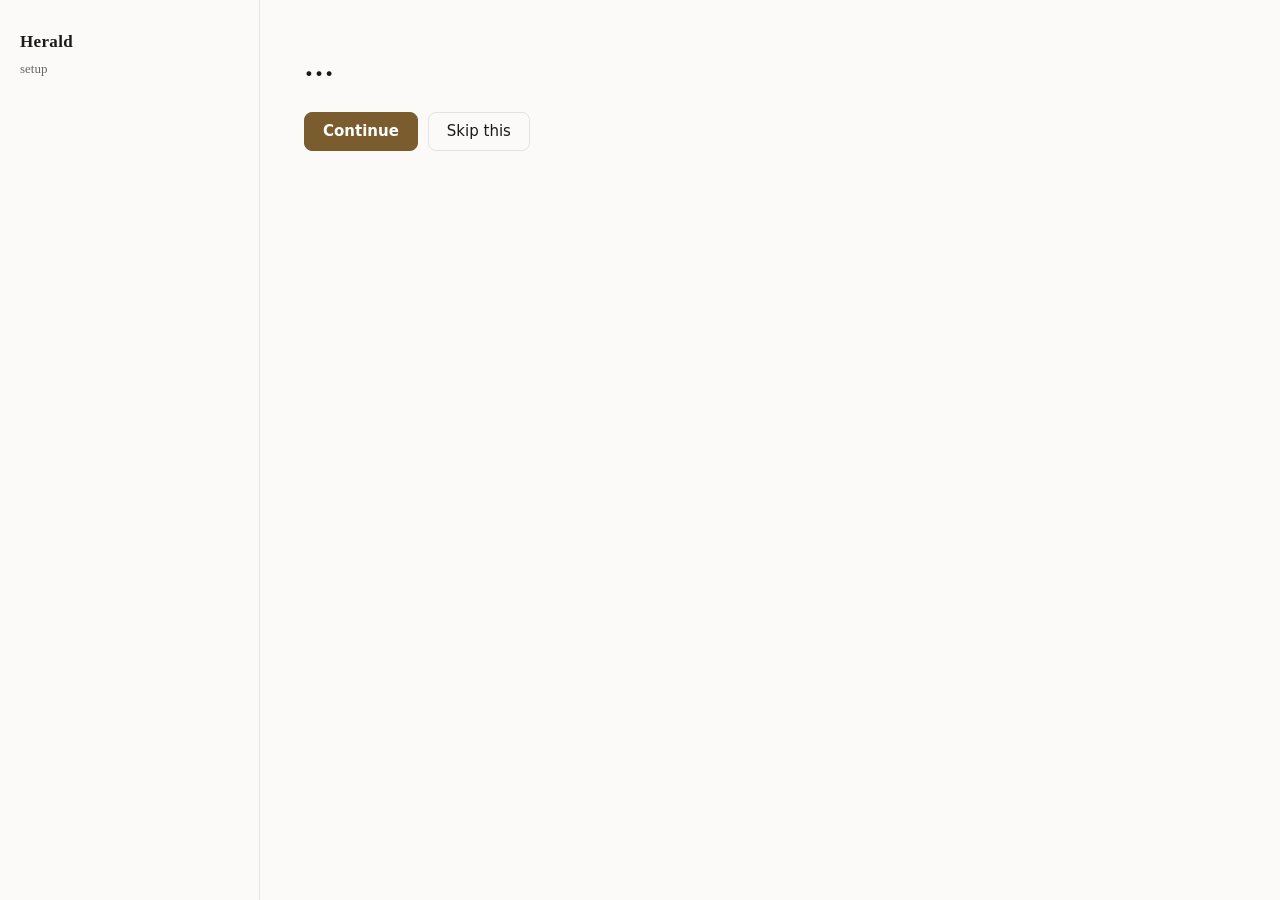
==== setup/web/app.html @ 4a52992a "Herald A personal agent that runs on your own machine. It reads what you connect -- mail, calendars," ====
<!doctype html>
<html lang="en">
<head>
<meta charset="utf-8">
<meta name="viewport" content="width=device-width, initial-scale=1">
<title>Herald — setup</title>
<style>
  :root {
    --bg: #fbfaf8; --panel: #ffffff; --ink: #1b1a18; --muted: #6b6862;
    --line: #e6e2db; --accent: #7a5c2e; --accent-ink: #ffffff;
    --ok: #2f6f4f; --warn: #8a6d1f; --bad: #9b3a2f;
  }
  @media (prefers-color-scheme: dark) {
    :root {
      --bg: #171614; --panel: #1e1d1a; --ink: #ece8e1; --muted: #9a958c;
      --line: #302e2a; --accent: #c9a45e; --accent-ink: #1b1a18;
      --ok: #7fb894; --warn: #d6b45c; --bad: #e08a7c;
    }
  }
  * { box-sizing: border-box; }
  body {
    margin: 0; background: var(--bg); color: var(--ink);
    font: 16px/1.6 ui-serif, Georgia, "Iowan Old Style", Palatino, serif;
  }
  .wrap { display: grid; grid-template-columns: 260px 1fr; min-height: 100vh; }
  @media (max-width: 820px) { .wrap { grid-template-columns: 1fr; } aside { position: static !important; height: auto !important; } }

  aside {
    border-right: 1px solid var(--line); padding: 28px 20px;
    position: sticky; top: 0; height: 100vh; overflow-y: auto;
  }
  aside h1 {
    font-size: 17px; letter-spacing: .02em; margin: 0 0 4px;
  }
  aside p.sub { color: var(--muted); font-size: 13px; margin: 0 0 22px; }
  ol.steps { list-style: none; margin: 0; padding: 0; }
  ol.steps li {
    display: flex; gap: 10px; align-items: baseline; padding: 7px 8px;
    border-radius: 7px; cursor: pointer; font-size: 14px;
  }
  ol.steps li:hover { background: color-mix(in oklab, var(--line) 55%, transparent); }
  ol.steps li.current { background: color-mix(in oklab, var(--accent) 16%, transparent); }
  .dot { width: 8px; height: 8px; border-radius: 50%; flex: 0 0 8px; background: var(--line); }
  .dot.done { background: var(--ok); }
  .dot.partial { background: var(--warn); }
  .dot.blocked { background: var(--bad); }
  .stepname { flex: 1; }
  .stepdetail { display: block; color: var(--muted); font-size: 12px; line-height: 1.35; }

  main { padding: 48px 44px 96px; max-width: 780px; }
  h2 { font-size: 30px; line-height: 1.2; margin: 0 0 18px; letter-spacing: -.01em; }
  .prose p { margin: 0 0 14px; }
  .prose ul { margin: 0 0 14px; padding-left: 22px; }
  .prose li { margin: 0 0 6px; }
  .prose code {
    font: 13px/1.5 ui-monospace, SFMono-Regular, Menlo, monospace;
    background: color-mix(in oklab, var(--line) 60%, transparent);
    padding: 1px 5px; border-radius: 4px;
  }
  .prose pre {
    background: color-mix(in oklab, var(--line) 45%, transparent);
    padding: 12px 14px; border-radius: 8px; overflow-x: auto;
    font: 13px/1.5 ui-monospace, SFMono-Regular, Menlo, monospace;
  }
  .prose a { color: var(--accent); }
  .prose strong { font-weight: 700; }

  .field { margin: 22px 0; }
  .field label { display: block; font-weight: 600; margin-bottom: 5px; }
  .field .help { color: var(--muted); font-size: 14px; margin-bottom: 8px; }
  input[type=text], input[type=password], textarea, select {
    width: 100%; padding: 10px 12px; border: 1px solid var(--line);
    border-radius: 8px; background: var(--panel); color: var(--ink);
    font: 15px/1.55 ui-sans-serif, system-ui, sans-serif;
  }
  textarea { font: 15px/1.7 ui-serif, Georgia, serif; resize: vertical; }
  input:focus, textarea:focus, select:focus {
    outline: 2px solid color-mix(in oklab, var(--accent) 55%, transparent);
    outline-offset: 1px;
  }
  .checkline { display: flex; gap: 10px; align-items: flex-start; }
  .checkline input { margin-top: 5px; width: 17px; height: 17px; flex: 0 0 17px; }
  .checkline label { font-weight: 600; margin: 0; }

  .rowbtns { display: flex; gap: 10px; align-items: center; margin-top: 28px; }
  button {
    font: 15px/1 ui-sans-serif, system-ui, sans-serif; padding: 11px 18px;
    border-radius: 8px; border: 1px solid var(--accent); cursor: pointer;
    background: var(--accent); color: var(--accent-ink); font-weight: 600;
  }
  button.ghost { background: transparent; color: var(--ink); border-color: var(--line); font-weight: 500; }
  button[disabled] { opacity: .55; cursor: default; }
  .dictate { font-size: 13px; padding: 6px 11px; }
  .dictate.on { background: var(--bad); border-color: var(--bad); color: #fff; }

  .note { margin-top: 26px; padding: 14px 16px; border-radius: 9px; border: 1px solid var(--line); background: var(--panel); }
  .note.ok { border-color: color-mix(in oklab, var(--ok) 50%, var(--line)); }
  .note.bad { border-color: color-mix(in oklab, var(--bad) 55%, var(--line)); }
  .note h4 { margin: 0 0 6px; font-size: 15px; }
  .note pre { white-space: pre-wrap; font: 12.5px/1.5 ui-monospace, Menlo, monospace; color: var(--muted); margin: 8px 0 0; }
  .warn { color: var(--warn); font-size: 14px; margin-top: 6px; }
  .signin { display: block; margin-top: 12px; word-break: break-all; font: 13px/1.5 ui-monospace, Menlo, monospace; }
  .counter { color: var(--muted); font-size: 13px; text-align: right; margin-top: 4px; }
  .spin { display: inline-block; width: 13px; height: 13px; border: 2px solid var(--line); border-top-color: var(--accent); border-radius: 50%; animation: s .8s linear infinite; vertical-align: -2px; margin-right: 7px; }
  @keyframes s { to { transform: rotate(360deg); } }
</style>
</head>
<body>
<div class="wrap">
  <aside>
    <h1 id="agent">Herald</h1>
    <p class="sub">setup</p>
    <ol class="steps" id="steps"></ol>
  </aside>
  <main>
    <h2 id="title">…</h2>
    <div class="prose" id="blurb"></div>
    <form id="form"></form>
    <div class="rowbtns">
      <button id="go" type="button">Continue</button>
      <button id="skip" class="ghost" type="button">Skip this</button>
      <span id="working" style="display:none;color:var(--muted);font-size:14px"></span>
    </div>
    <div id="result"></div>
  </main>
</div>
<script>
const TOKEN = new URLSearchParams(location.search).get("token") || "";
const api = (path, opts = {}) => fetch(path + (path.includes("?") ? "&" : "?") + "token=" + TOKEN,
  Object.assign({headers: {"Content-Type": "application/json", "X-Herald-Token": TOKEN}}, opts));

let current = null, fields = [], recog = null;

/* Enough Markdown for these blurbs: headings, bold, code, links, bullets,
   indented blocks. A dependency for this would be absurd. */
function md(src) {
  const esc = s => s.replace(/&/g, "&amp;").replace(/</g, "&lt;").replace(/>/g, "&gt;");
  const inline = s => esc(s)
    .replace(/\[([^\]]+)\]\(([^)]+)\)/g, '<a href="$2" target="_blank" rel="noreferrer">$1</a>')
    .replace(/&lt;(https?:\/\/[^&]+)&gt;/g, '<a href="$1" target="_blank" rel="noreferrer">$1</a>')
    .replace(/\*\*([^*]+)\*\*/g, "<strong>$1</strong>")
    .replace(/`([^`]+)`/g, "<code>$1</code>");
  const out = [];
  for (const block of src.split(/\n\s*\n/)) {
    const lines = block.split("\n");
    const solid = lines.filter(l => l.trim());
    if (solid.length && solid.every(l => /^ {4}|\t/.test(l))) {
      out.push("<pre>" + esc(block.replace(/^( {4}|\t)/gm, "")) + "</pre>");
    } else if (lines[0] && /^#{1,4} /.test(lines[0])) {
      const level = lines[0].match(/^#+/)[0].length;
      out.push(`<h${level + 2}>${inline(lines[0].replace(/^#+ /, ""))}</h${level + 2}>`);
      if (lines.length > 1) out.push("<p>" + inline(lines.slice(1).join(" ")) + "</p>");
    } else if (lines[0] && /^\s*[-*] /.test(lines[0])) {
      const items = [];
      let buf = "";
      for (const line of lines) {
        if (/^\s*[-*] /.test(line)) { if (buf) items.push(buf); buf = line.replace(/^\s*[-*] /, ""); }
        else buf += " " + line.trim();
      }
      if (buf) items.push(buf);
      out.push("<ul>" + items.map(i => "<li>" + inline(i) + "</li>").join("") + "</ul>");
    } else {
      out.push("<p>" + inline(lines.join(" ")) + "</p>");
    }
  }
  return out.join("\n");
}

function field(f) {
  const wrap = document.createElement("div");
  wrap.className = "field";
  const id = "f_" + f.key;
  if (f.type === "note") {
    wrap.innerHTML = (f.label ? `<label>${f.label}</label>` : "") +
      `<div class="help">${md(f.help || "")}</div>`;
    return wrap;
  }
  if (f.type === "bool") {
    wrap.innerHTML = `<div class="checkline">
        <input type="checkbox" id="${id}" ${f.default ? "checked" : ""}>
        <div><label for="${id}">${f.label}</label>
        <div class="help">${md(f.help || "")}</div></div></div>`;
    return wrap;
  }
  let control;
  if (f.type === "choice") {
    control = `<select id="${id}">` + (f.choices || []).map(c =>
      `<option ${c === f.default ? "selected" : ""}>${c}</option>`).join("") + "</select>";
  } else if (f.type === "textarea") {
    control = `<textarea id="${id}" rows="${f.rows || 4}" placeholder="${f.placeholder || ""}">${(f.default || "")}</textarea>`;
  } else {
    const type = f.type === "secret" ? "password" : "text";
    control = `<input type="${type}" id="${id}" value="${f.type === "secret" ? "" : (f.default || "")}" placeholder="${f.placeholder || ""}">`;
  }
  wrap.innerHTML = (f.label ? `<label for="${id}">${f.label}${f.required ? " *" : ""}</label>` : "") +
    (f.help ? `<div class="help">${md(f.help)}</div>` : "") + control;
  if (f.type === "textarea" && f.dictate && ("webkitSpeechRecognition" in window || "SpeechRecognition" in window)) {
    const btn = document.createElement("button");
    btn.type = "button"; btn.className = "ghost dictate"; btn.textContent = "🎤 Dictate";
    btn.onclick = () => dictate(btn, wrap.querySelector("textarea"));
    wrap.appendChild(btn);
  }
  if (f.type === "textarea" && f.dictate) {
    const counter = document.createElement("div");
    counter.className = "counter";
    const ta = wrap.querySelector("textarea");
    const tick = () => {
      const n = (ta.value.trim().match(/\S+/g) || []).length;
      counter.textContent = n + " words";
      if (current === "interview") api("/api/draft", {method: "POST", body: JSON.stringify({piece: ta.value})});
    };
    ta.addEventListener("input", debounce(tick, 700));
    tick();
    wrap.appendChild(counter);
  }
  return wrap;
}

function debounce(fn, ms) { let t; return (...a) => { clearTimeout(t); t = setTimeout(() => fn(...a), ms); }; }

/* Dictation is the browser's own, on-device where the browser does it that way.
   Nothing is uploaded by this page: the audio never reaches Herald, only the
   text the browser hands back. */
function dictate(btn, textarea) {
  const Rec = window.SpeechRecognition || window.webkitSpeechRecognition;
  if (recog) { recog.stop(); recog = null; btn.classList.remove("on"); btn.textContent = "🎤 Dictate"; return; }
  recog = new Rec();
  recog.continuous = true; recog.interimResults = false; recog.lang = navigator.language || "en-US";
  recog.onresult = e => {
    for (let i = e.resultIndex; i < e.results.length; i++) {
      if (e.results[i].isFinal) {
        const text = e.results[i][0].transcript.trim();
        textarea.value += (textarea.value && !/\s$/.test(textarea.value) ? " " : "") + text;
        textarea.dispatchEvent(new Event("input"));
      }
    }
  };
  recog.onerror = () => { btn.classList.remove("on"); btn.textContent = "🎤 Dictate"; recog = null; };
  recog.onend = () => { if (recog) { btn.classList.remove("on"); btn.textContent = "🎤 Dictate"; recog = null; } };
  recog.start();
  btn.classList.add("on"); btn.textContent = "■ Stop";
}

function collect() {
  const answers = {};
  for (const f of fields) {
    if (f.type === "note") continue;
    const el = document.getElementById("f_" + f.key);
    if (!el) continue;
    answers[f.key] = f.type === "bool" ? el.checked : el.value;
  }
  return answers;
}

async function load(step) {
  const r = await api("/api/state" + (step ? "?step=" + step : ""));
  const data = await r.json();
  current = data.current;
  document.getElementById("agent").textContent = data.agent || "Herald";
  document.getElementById("title").textContent = data.prompt.title;
  document.getElementById("blurb").innerHTML = md(data.prompt.blurb || "");
  document.getElementById("go").textContent = data.prompt.action || "Continue";
  document.getElementById("result").innerHTML = "";
  const form = document.getElementById("form");
  form.innerHTML = "";
  fields = data.prompt.fields || [];
  for (const f of fields) form.appendChild(field(f));

  const list = document.getElementById("steps");
  list.innerHTML = "";
  data.steps.forEach(s => {
    const li = document.createElement("li");
    li.className = s.key === current ? "current" : "";
    li.innerHTML = `<span class="dot ${s.status}"></span>
      <span class="stepname">${s.title}<span class="stepdetail">${s.detail || ""}</span></span>`;
    li.onclick = () => load(s.key);
    list.appendChild(li);
  });
  const skip = document.getElementById("skip");
  const order = data.steps.map(s => s.key);
  skip.style.display = order.indexOf(current) < order.length - 1 ? "" : "none";
  skip.onclick = () => load(order[order.indexOf(current) + 1]);
}

async function go() {
  const button = document.getElementById("go");
  const working = document.getElementById("working");
  button.disabled = true;
  working.style.display = "";
  working.innerHTML = '<span class="spin"></span>working…';
  const r = await api("/api/apply", {method: "POST",
    body: JSON.stringify({step: current, answers: collect()})});
  const {job} = await r.json();
  const result = document.getElementById("result");
  let shownUrl = false;
  while (true) {
    await new Promise(res => setTimeout(res, 900));
    const state = await (await api("/api/job/" + job)).json();
    if (state.url && !shownUrl) {
      shownUrl = true;
      result.innerHTML = `<div class="note"><h4>Open this and sign in</h4>
        <a class="signin" href="${state.url}" target="_blank" rel="noreferrer">${state.url}</a>
        <p style="margin:10px 0 0;color:var(--muted);font-size:14px">
        Google will warn that the app is unverified. It is your own app, made
        minutes ago. Waiting for you to finish…</p></div>`;
    }
    if (state.state === "done") {
      const o = state.outcome || {};
      button.disabled = false;
      working.style.display = "none";
      result.innerHTML = `<div class="note ${o.ok ? "ok" : "bad"}">
        <h4>${o.ok ? "" : "That did not work — "}${(o.message || "").replace(/</g, "&lt;")}</h4>
        ${o.detail ? `<pre>${o.detail.replace(/</g, "&lt;")}</pre>` : ""}
        ${(o.warnings || []).map(w => `<div class="warn">! ${w.replace(/</g, "&lt;")}</div>`).join("")}
      </div>`;
      if (o.ok) {
        const next = document.createElement("button");
        next.textContent = o.more ? "Next" : "Continue";
        next.style.marginTop = "16px";
        /* `more` means this step has another screen; otherwise let the
           server pick the next step that is not done. */
        next.onclick = () => load(o.more ? current : null);
        result.appendChild(next);
      }
      return;
    }
  }
}

document.getElementById("go").onclick = go;
load(null);
</script>
</body>
</html>
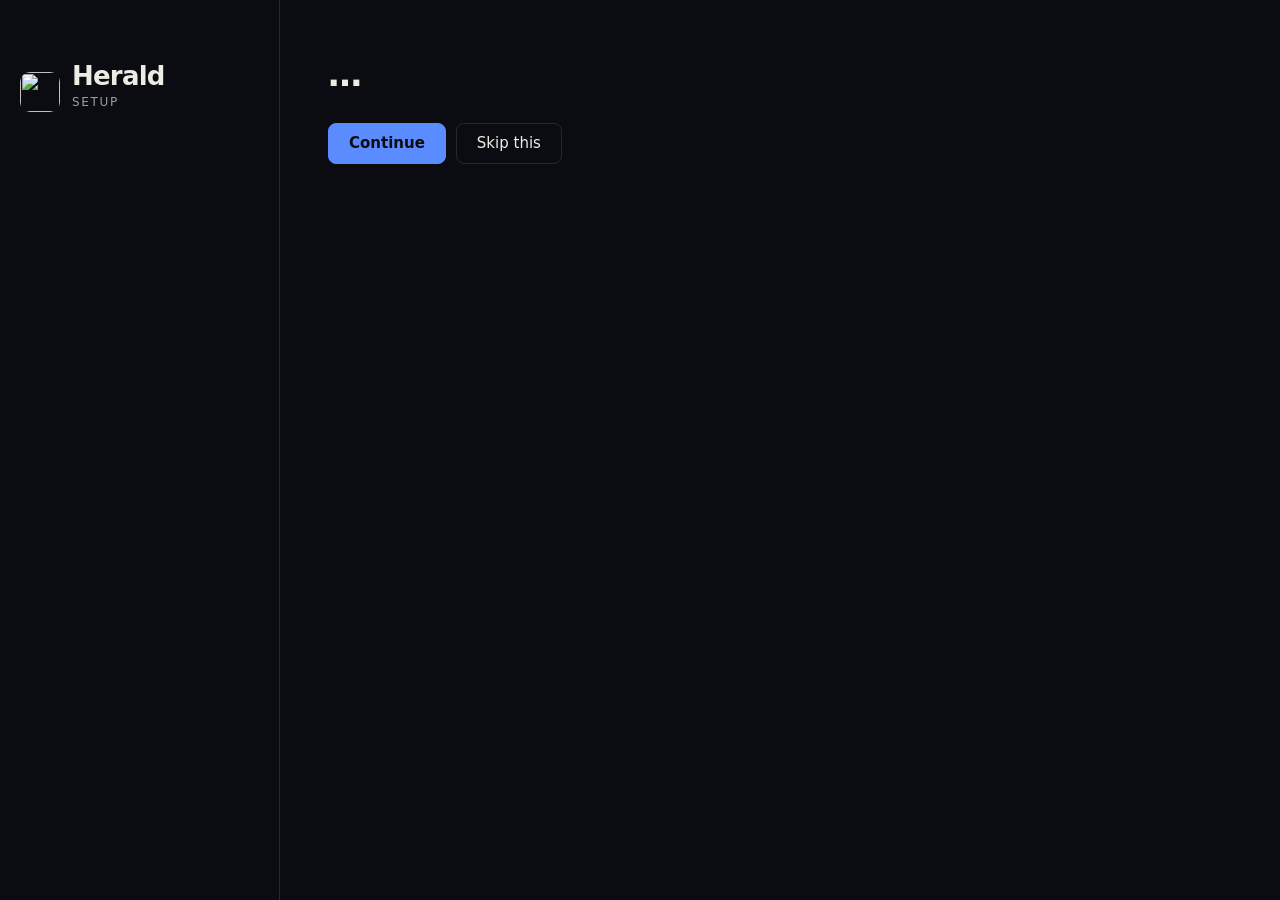
==== commit 58ed3d94: "Restyle setup and the installer to match the brand The setup page was serif type with a brown accent" ====
--- a/setup/web/app.html
+++ b/setup/web/app.html
@@ -3,43 +3,48 @@
 <head>
 <meta charset="utf-8">
 <meta name="viewport" content="width=device-width, initial-scale=1">
-<title>Herald — setup</title>
+<title>Herald setup</title>
+<link rel="icon" href="/brand/favicon.png">
 <style>
+  /* Herald's look: an emulsion plate, Archivo, one blue. docs/brand/README.md. */
+  @font-face {
+    font-family: Archivo; src: url(/brand/archivo.woff2) format("woff2-variations");
+    font-weight: 100 900; font-stretch: 62% 125%; font-display: swap;
+  }
   :root {
-    --bg: #fbfaf8; --panel: #ffffff; --ink: #1b1a18; --muted: #6b6862;
-    --line: #e6e2db; --accent: #7a5c2e; --accent-ink: #ffffff;
-    --ok: #2f6f4f; --warn: #8a6d1f; --bad: #9b3a2f;
-  }
-  @media (prefers-color-scheme: dark) {
-    :root {
-      --bg: #171614; --panel: #1e1d1a; --ink: #ece8e1; --muted: #9a958c;
-      --line: #302e2a; --accent: #c9a45e; --accent-ink: #1b1a18;
-      --ok: #7fb894; --warn: #d6b45c; --bad: #e08a7c;
-    }
+    color-scheme: dark;
+    --bg: #0a0c12; --panel: #11141c; --ink: #ecebe4; --muted: #9a9ca6;
+    --line: #232837; --accent: #5b8cff; --accent-ink: #0a0c12;
+    --ok: #7fc8a0; --warn: #e3c06a; --bad: #f08a80;
+    --sans: Archivo, ui-sans-serif, system-ui, -apple-system, sans-serif;
+    --mono: ui-monospace, SFMono-Regular, Menlo, monospace;
   }
   * { box-sizing: border-box; }
-  body {
-    margin: 0; background: var(--bg); color: var(--ink);
-    font: 16px/1.6 ui-serif, Georgia, "Iowan Old Style", Palatino, serif;
-  }
-  .wrap { display: grid; grid-template-columns: 260px 1fr; min-height: 100vh; }
+  body { margin: 0; background: var(--bg); color: var(--ink); font: 16px/1.6 var(--sans); }
+  .wrap { display: grid; grid-template-columns: 280px 1fr; min-height: 100vh; }
   @media (max-width: 820px) { .wrap { grid-template-columns: 1fr; } aside { position: static !important; height: auto !important; } }
 
   aside {
-    border-right: 1px solid var(--line); padding: 28px 20px;
-    position: sticky; top: 0; height: 100vh; overflow-y: auto;
-  }
+    border-right: 1px solid var(--line); padding: 0 16px 28px;
+    position: sticky; top: 0; height: 100vh; overflow-y: auto; background: var(--bg);
+  }
+  .brand {
+    display: flex; align-items: flex-end; gap: 12px; margin: 0 -16px 18px;
+    padding: 56px 20px 18px; min-height: 130px;
+    background: linear-gradient(to bottom, transparent 40%, var(--bg)), url(/brand/plate.jpg) 35% 50% / cover;
+  }
+  .brand img { width: 40px; height: 40px; border-radius: 10px; }
   aside h1 {
-    font-size: 17px; letter-spacing: .02em; margin: 0 0 4px;
-  }
-  aside p.sub { color: var(--muted); font-size: 13px; margin: 0 0 22px; }
-  ol.steps { list-style: none; margin: 0; padding: 0; }
+    font: 800 26px/1 var(--sans); font-stretch: 125%; letter-spacing: -.03em; margin: 0;
+  }
+  aside p.sub { color: var(--muted); font-size: 12px; letter-spacing: .14em; text-transform: uppercase; margin: 4px 0 0; }
+  ol.steps { list-style: none; margin: 0; padding: 0; counter-reset: step; }
   ol.steps li {
-    display: flex; gap: 10px; align-items: baseline; padding: 7px 8px;
-    border-radius: 7px; cursor: pointer; font-size: 14px;
-  }
-  ol.steps li:hover { background: color-mix(in oklab, var(--line) 55%, transparent); }
-  ol.steps li.current { background: color-mix(in oklab, var(--accent) 16%, transparent); }
+    display: flex; gap: 10px; align-items: baseline; padding: 8px 10px;
+    border-radius: 8px; cursor: pointer; font-size: 14px; border: 1px solid transparent;
+  }
+  ol.steps li:hover { background: var(--panel); }
+  ol.steps li.current { background: color-mix(in oklab, var(--accent) 14%, transparent); border-color: color-mix(in oklab, var(--accent) 40%, transparent); }
   .dot { width: 8px; height: 8px; border-radius: 50%; flex: 0 0 8px; background: var(--line); }
   .dot.done { background: var(--ok); }
   .dot.partial { background: var(--warn); }
@@ -47,69 +52,68 @@
   .stepname { flex: 1; }
   .stepdetail { display: block; color: var(--muted); font-size: 12px; line-height: 1.35; }
 
-  main { padding: 48px 44px 96px; max-width: 780px; }
-  h2 { font-size: 30px; line-height: 1.2; margin: 0 0 18px; letter-spacing: -.01em; }
+  main { padding: 56px 48px 96px; max-width: 760px; }
+  h2 { font: 800 34px/1.1 var(--sans); font-stretch: 112%; letter-spacing: -.02em; margin: 0 0 20px; }
+  .prose h3, .prose h4 { font-weight: 700; margin: 22px 0 8px; }
   .prose p { margin: 0 0 14px; }
   .prose ul { margin: 0 0 14px; padding-left: 22px; }
   .prose li { margin: 0 0 6px; }
   .prose code {
-    font: 13px/1.5 ui-monospace, SFMono-Regular, Menlo, monospace;
-    background: color-mix(in oklab, var(--line) 60%, transparent);
+    font: 13px/1.5 var(--mono); background: var(--panel); border: 1px solid var(--line);
     padding: 1px 5px; border-radius: 4px;
   }
   .prose pre {
-    background: color-mix(in oklab, var(--line) 45%, transparent);
-    padding: 12px 14px; border-radius: 8px; overflow-x: auto;
-    font: 13px/1.5 ui-monospace, SFMono-Regular, Menlo, monospace;
-  }
-  .prose a { color: var(--accent); }
+    background: var(--panel); border: 1px solid var(--line);
+    padding: 12px 14px; border-radius: 8px; overflow-x: auto; font: 13px/1.5 var(--mono);
+  }
+  .prose a, .note a { color: var(--accent); }
   .prose strong { font-weight: 700; }
 
-  .field { margin: 22px 0; }
-  .field label { display: block; font-weight: 600; margin-bottom: 5px; }
+  .field { margin: 24px 0; }
+  .field label { display: block; font-weight: 650; margin-bottom: 5px; }
   .field .help { color: var(--muted); font-size: 14px; margin-bottom: 8px; }
   input[type=text], input[type=password], textarea, select {
-    width: 100%; padding: 10px 12px; border: 1px solid var(--line);
-    border-radius: 8px; background: var(--panel); color: var(--ink);
-    font: 15px/1.55 ui-sans-serif, system-ui, sans-serif;
-  }
-  textarea { font: 15px/1.7 ui-serif, Georgia, serif; resize: vertical; }
-  input:focus, textarea:focus, select:focus {
-    outline: 2px solid color-mix(in oklab, var(--accent) 55%, transparent);
-    outline-offset: 1px;
-  }
+    width: 100%; padding: 11px 13px; border: 1px solid var(--line);
+    border-radius: 8px; background: var(--panel); color: var(--ink); font: 15px/1.55 var(--sans);
+  }
+  textarea { line-height: 1.7; resize: vertical; }
+  input:focus, textarea:focus, select:focus { outline: 2px solid color-mix(in oklab, var(--accent) 70%, transparent); outline-offset: 1px; }
   .checkline { display: flex; gap: 10px; align-items: flex-start; }
-  .checkline input { margin-top: 5px; width: 17px; height: 17px; flex: 0 0 17px; }
-  .checkline label { font-weight: 600; margin: 0; }
-
-  .rowbtns { display: flex; gap: 10px; align-items: center; margin-top: 28px; }
+  .checkline input { margin-top: 5px; width: 17px; height: 17px; flex: 0 0 17px; accent-color: var(--accent); }
+  .checkline label { font-weight: 650; margin: 0; }
+
+  .rowbtns { display: flex; gap: 10px; align-items: center; margin-top: 30px; }
   button {
-    font: 15px/1 ui-sans-serif, system-ui, sans-serif; padding: 11px 18px;
-    border-radius: 8px; border: 1px solid var(--accent); cursor: pointer;
-    background: var(--accent); color: var(--accent-ink); font-weight: 600;
-  }
+    font: 650 15px/1 var(--sans); padding: 12px 20px; border-radius: 8px;
+    border: 1px solid var(--accent); cursor: pointer; background: var(--accent); color: var(--accent-ink);
+  }
+  button:hover { filter: brightness(1.08); }
   button.ghost { background: transparent; color: var(--ink); border-color: var(--line); font-weight: 500; }
-  button[disabled] { opacity: .55; cursor: default; }
-  .dictate { font-size: 13px; padding: 6px 11px; }
+  button.ghost:hover { border-color: var(--muted); filter: none; }
+  button[disabled] { opacity: .5; cursor: default; }
+  .dictate { font-size: 13px; padding: 6px 11px; margin-top: 8px; }
   .dictate.on { background: var(--bad); border-color: var(--bad); color: #fff; }
 
-  .note { margin-top: 26px; padding: 14px 16px; border-radius: 9px; border: 1px solid var(--line); background: var(--panel); }
-  .note.ok { border-color: color-mix(in oklab, var(--ok) 50%, var(--line)); }
+  .note { margin-top: 26px; padding: 14px 16px; border-radius: 10px; border: 1px solid var(--line); background: var(--panel); }
+  .note.ok { border-color: color-mix(in oklab, var(--ok) 45%, var(--line)); }
   .note.bad { border-color: color-mix(in oklab, var(--bad) 55%, var(--line)); }
   .note h4 { margin: 0 0 6px; font-size: 15px; }
-  .note pre { white-space: pre-wrap; font: 12.5px/1.5 ui-monospace, Menlo, monospace; color: var(--muted); margin: 8px 0 0; }
+  .note pre { white-space: pre-wrap; font: 12.5px/1.5 var(--mono); color: var(--muted); margin: 8px 0 0; }
   .warn { color: var(--warn); font-size: 14px; margin-top: 6px; }
-  .signin { display: block; margin-top: 12px; word-break: break-all; font: 13px/1.5 ui-monospace, Menlo, monospace; }
+  .signin { display: block; margin-top: 12px; word-break: break-all; font: 13px/1.5 var(--mono); }
   .counter { color: var(--muted); font-size: 13px; text-align: right; margin-top: 4px; }
   .spin { display: inline-block; width: 13px; height: 13px; border: 2px solid var(--line); border-top-color: var(--accent); border-radius: 50%; animation: s .8s linear infinite; vertical-align: -2px; margin-right: 7px; }
   @keyframes s { to { transform: rotate(360deg); } }
+  @media (prefers-reduced-motion: reduce) { .spin { animation-duration: 2.4s; } }
 </style>
 </head>
 <body>
 <div class="wrap">
   <aside>
-    <h1 id="agent">Herald</h1>
-    <p class="sub">setup</p>
+    <div class="brand">
+      <img src="/brand/logo-256.png" alt="">
+      <div><h1 id="agent">Herald</h1><p class="sub">setup</p></div>
+    </div>
     <ol class="steps" id="steps"></ol>
   </aside>
   <main>
@@ -133,12 +137,14 @@
 
 /* Enough Markdown for these blurbs: headings, bold, code, links, bullets,
    indented blocks. A dependency for this would be absurd. */
+const esc = s => String(s ?? "").replace(/&/g, "&amp;").replace(/</g, "&lt;").replace(/>/g, "&gt;").replace(/"/g, "&quot;");
+
 function md(src) {
-  const esc = s => s.replace(/&/g, "&amp;").replace(/</g, "&lt;").replace(/>/g, "&gt;");
   const inline = s => esc(s)
     .replace(/\[([^\]]+)\]\(([^)]+)\)/g, '<a href="$2" target="_blank" rel="noreferrer">$1</a>')
     .replace(/&lt;(https?:\/\/[^&]+)&gt;/g, '<a href="$1" target="_blank" rel="noreferrer">$1</a>')
     .replace(/\*\*([^*]+)\*\*/g, "<strong>$1</strong>")
+    .replace(/(^|[\s(])\*([^*\s][^*]*?)\*(?=[\s.,;:)]|$)/g, "$1<em>$2</em>")
     .replace(/`([^`]+)`/g, "<code>$1</code>");
   const out = [];
   for (const block of src.split(/\n\s*\n/)) {
@@ -171,28 +177,28 @@
   wrap.className = "field";
   const id = "f_" + f.key;
   if (f.type === "note") {
-    wrap.innerHTML = (f.label ? `<label>${f.label}</label>` : "") +
+    wrap.innerHTML = (f.label ? `<label>${esc(f.label)}</label>` : "") +
       `<div class="help">${md(f.help || "")}</div>`;
     return wrap;
   }
   if (f.type === "bool") {
     wrap.innerHTML = `<div class="checkline">
         <input type="checkbox" id="${id}" ${f.default ? "checked" : ""}>
-        <div><label for="${id}">${f.label}</label>
+        <div><label for="${id}">${esc(f.label)}</label>
         <div class="help">${md(f.help || "")}</div></div></div>`;
     return wrap;
   }
   let control;
   if (f.type === "choice") {
     control = `<select id="${id}">` + (f.choices || []).map(c =>
-      `<option ${c === f.default ? "selected" : ""}>${c}</option>`).join("") + "</select>";
+      `<option ${c === f.default ? "selected" : ""}>${esc(c)}</option>`).join("") + "</select>";
   } else if (f.type === "textarea") {
-    control = `<textarea id="${id}" rows="${f.rows || 4}" placeholder="${f.placeholder || ""}">${(f.default || "")}</textarea>`;
+    control = `<textarea id="${id}" rows="${f.rows || 4}" placeholder="${esc(f.placeholder || "")}">${esc(f.default || "")}</textarea>`;
   } else {
     const type = f.type === "secret" ? "password" : "text";
-    control = `<input type="${type}" id="${id}" value="${f.type === "secret" ? "" : (f.default || "")}" placeholder="${f.placeholder || ""}">`;
-  }
-  wrap.innerHTML = (f.label ? `<label for="${id}">${f.label}${f.required ? " *" : ""}</label>` : "") +
+    control = `<input type="${type}" id="${id}" value="${f.type === "secret" ? "" : esc(f.default || "")}" placeholder="${esc(f.placeholder || "")}">`;
+  }
+  wrap.innerHTML = (f.label ? `<label for="${id}">${esc(f.label)}${f.required ? " *" : ""}</label>` : "") +
     (f.help ? `<div class="help">${md(f.help)}</div>` : "") + control;
   if (f.type === "textarea" && f.dictate && ("webkitSpeechRecognition" in window || "SpeechRecognition" in window)) {
     const btn = document.createElement("button");
@@ -272,7 +278,7 @@
     const li = document.createElement("li");
     li.className = s.key === current ? "current" : "";
     li.innerHTML = `<span class="dot ${s.status}"></span>
-      <span class="stepname">${s.title}<span class="stepdetail">${s.detail || ""}</span></span>`;
+      <span class="stepname">${esc(s.title)}<span class="stepdetail">${esc(s.detail || "")}</span></span>`;
     li.onclick = () => load(s.key);
     list.appendChild(li);
   });
@@ -287,31 +293,33 @@
   const working = document.getElementById("working");
   button.disabled = true;
   working.style.display = "";
-  working.innerHTML = '<span class="spin"></span>working…';
+  working.innerHTML = '<span class="spin"></span>working';
   const r = await api("/api/apply", {method: "POST",
     body: JSON.stringify({step: current, answers: collect()})});
   const {job} = await r.json();
   const result = document.getElementById("result");
   let shownUrl = false;
+  let wait = 150;
   while (true) {
-    await new Promise(res => setTimeout(res, 900));
+    await new Promise(res => setTimeout(res, wait));
+    wait = Math.min(wait * 1.5, 1000);
     const state = await (await api("/api/job/" + job)).json();
     if (state.url && !shownUrl) {
       shownUrl = true;
       result.innerHTML = `<div class="note"><h4>Open this and sign in</h4>
-        <a class="signin" href="${state.url}" target="_blank" rel="noreferrer">${state.url}</a>
+        <a class="signin" href="${esc(state.url)}" target="_blank" rel="noreferrer">${esc(state.url)}</a>
         <p style="margin:10px 0 0;color:var(--muted);font-size:14px">
-        Google will warn that the app is unverified. It is your own app, made
-        minutes ago. Waiting for you to finish…</p></div>`;
+        Google will say the app is not verified. It is your own app, made
+        minutes ago. Waiting for you to finish.</p></div>`;
     }
     if (state.state === "done") {
       const o = state.outcome || {};
       button.disabled = false;
       working.style.display = "none";
       result.innerHTML = `<div class="note ${o.ok ? "ok" : "bad"}">
-        <h4>${o.ok ? "" : "That did not work — "}${(o.message || "").replace(/</g, "&lt;")}</h4>
-        ${o.detail ? `<pre>${o.detail.replace(/</g, "&lt;")}</pre>` : ""}
-        ${(o.warnings || []).map(w => `<div class="warn">! ${w.replace(/</g, "&lt;")}</div>`).join("")}
+        <h4>${o.ok ? "" : "That did not work. "}${esc(o.message || "")}</h4>
+        ${o.detail ? `<pre>${esc(o.detail)}</pre>` : ""}
+        ${(o.warnings || []).map(w => `<div class="warn">! ${esc(w)}</div>`).join("")}
       </div>`;
       if (o.ok) {
         const next = document.createElement("button");
